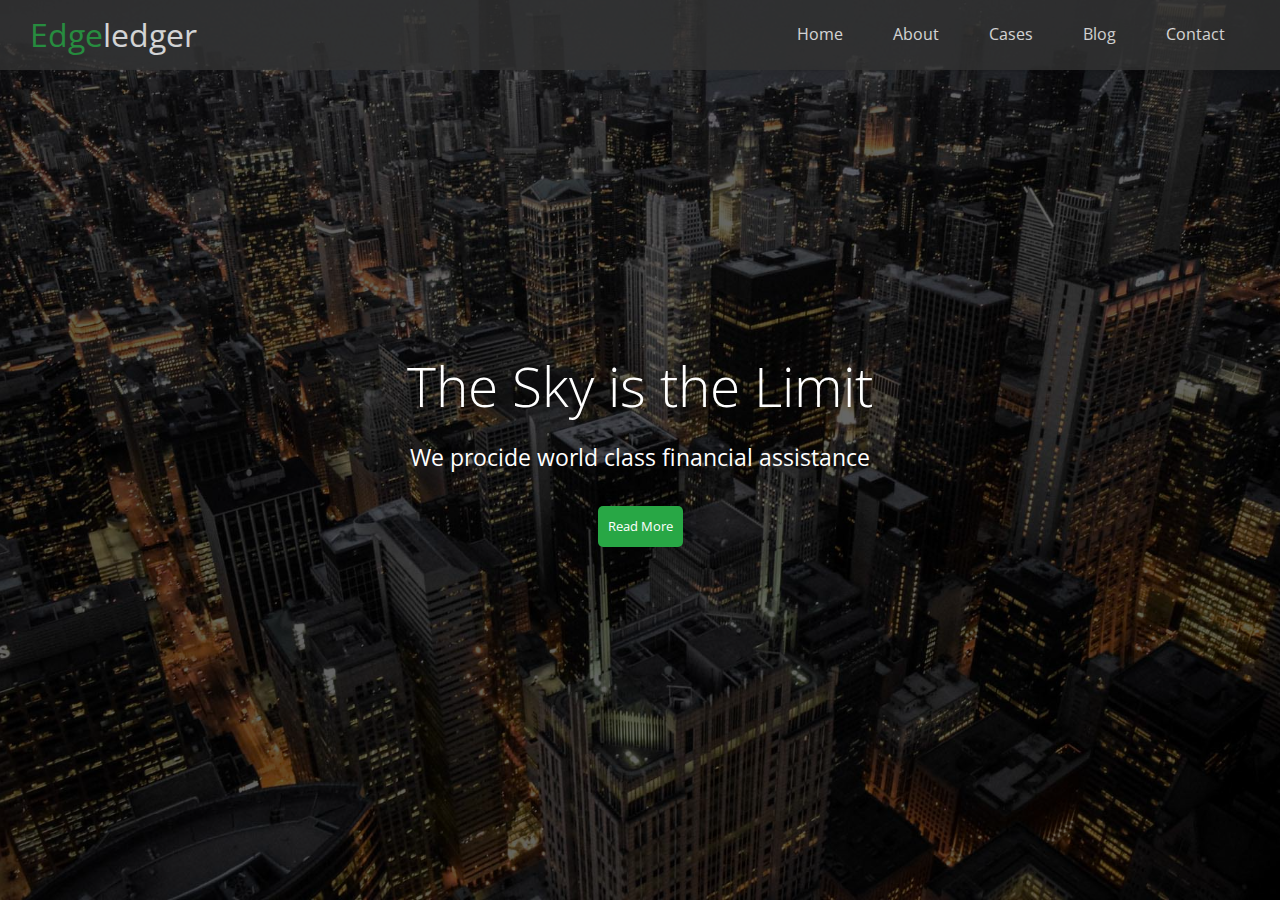
==== index.html @ d52dc219 "home page" ====
<!DOCTYPE html>
<html lang="en">
<head>
    <meta charset="UTF-8">
    <meta http-equiv="X-UA-Compatible" content="IE=edge">
    <meta name="viewport" content="width=device-width, initial-scale=1.0">
    <link rel="stylesheet" href="https://cdnjs.cloudflare.com/ajax/libs/font-awesome/6.1.1/css/all.min.css" integrity="sha512-KfkfwYDsLkIlwQp6LFnl8zNdLGxu9YAA1QvwINks4PhcElQSvqcyVLLD9aMhXd13uQjoXtEKNosOWaZqXgel0g==" 
    crossorigin="anonymous" referrerpolicy="no-referrer" />
    <link rel="stylesheet" href="css/utilities.css">
    <link rel="stylesheet" href="css/style.css">
    <title>Welcom To Edgeledger</title>
</head>
<body id="home">
    <header class="hero">
        <div id="navbar" class="navbar">
            <h1 class="logo">
              <span class="text-primary"><i class="fas fa-book-open"></i> Edge</span>ledger
            </h1>
            <nav>
                <ul>
                    <li><a href="#home">Home</a></li>
                    <li><a href="#about">About</a></li>
                    <li><a href="#cases">Cases</a></li>
                    <li><a href="#blog">Blog</a></li>
                    <li><a href="#contact">Contact</a></li>
                </ul>
            </nav>
        </div>

        <div class="content">
            <h1>The Sky is the Limit</h1>
            <p>We procide world class financial assistance</p>
            <a href="#about" class="btn"> <i class="fas fa-chevron-right"></i> Read More</a>
        </div>
    </header>
    
</body>
</html>
---- css/utilities.css ----
/* Text colors */

.text-primary {
    color: #28a745;
}

.text-secondary {
    color: #0284d0;
}

/* Button */

.btn {
  cursor: pointer;
  display: inline-block;
  pad: 10px 30px;
  color: white;
  background: #28a745;
  border: none;
  border-radius: 5px;
}

.btn:hover {
    opacity: 0.9;
}

.btn-primary {
    background: #28a745;
    color: white;
}

.btn-secondary {
    background: #0284d0;
    color: white;
}

.btn-dark {
    background: #333;
    color: white;
}

.btn-light {
    background: #f4f4f4;
    color: #333;
}
---- css/style.css ----
@import url('https://fonts.googleapis.com/css2?family=Montserrat&family=Open+Sans:wght@300;400&family=Ubuntu:ital,wght@1,300&display=swap');

* {
    box-sizing: border-box;
    margin: 0;
    padding: 0;
}

body {
    font-family: 'Open Sans', sans-serif;
    background: #fff;
    color: #333;
    line-height: 1.6;
}

ul {
    list-style: none;
}

a {
    color: #333;
    text-decoration: none;
}

h1, h1 {
    font-weight: 300;
    line-height: 1.2;
}

p {
    margin: 10px 0;
}

img {
    width: 100%;
}

/* Navbar */

.navbar {
    display: flex;
    align-items: center;
    justify-content: space-between;
    background: #333;
    color: white;
    opacity: 0.8 ;
    width: 100%;
    height: 70px;
    position: fixed ;
    top: 0px;
    padding: 0 30px;

}

.navbar a {
    color: white;
    padding: 10px 20px;
    margin: 0 5px;
}

.navbar a:hover {
    border-bottom: #28a745 2px solid;
}

.navbar ul {
    display: flex;
}

.navbar .logo {
    font-weight: 400;
}

/* Header */

.hero {
    background: url('../img/home/showcase.jpg') no-repeat center center/cover;
    height: 100vh;
    position: relative;
    color: white;
}

.hero .content {
    display: flex;
    flex-direction: column;
    align-items: center;
    justify-content: center;
    text-align: center;
    height: 100%;
    padding: 0 20px;
}

.hero .content h1 {
    font-size: 55px;
}

.hero .content p {
    font-size: 23px;
    max-width: 600px;
    margin: 20px 0 30px ;
} 

.hero .content a {
    font-size: 13px;
    padding: 10px;
}

.hero::before {
    content: '';
    position: absolute;
    top:0;
    left: 0;
    width: 100%;
    height: 100%;
    background: rgba(0,0,0,0.6);
}

.hero * {
    z-index: 10;
}
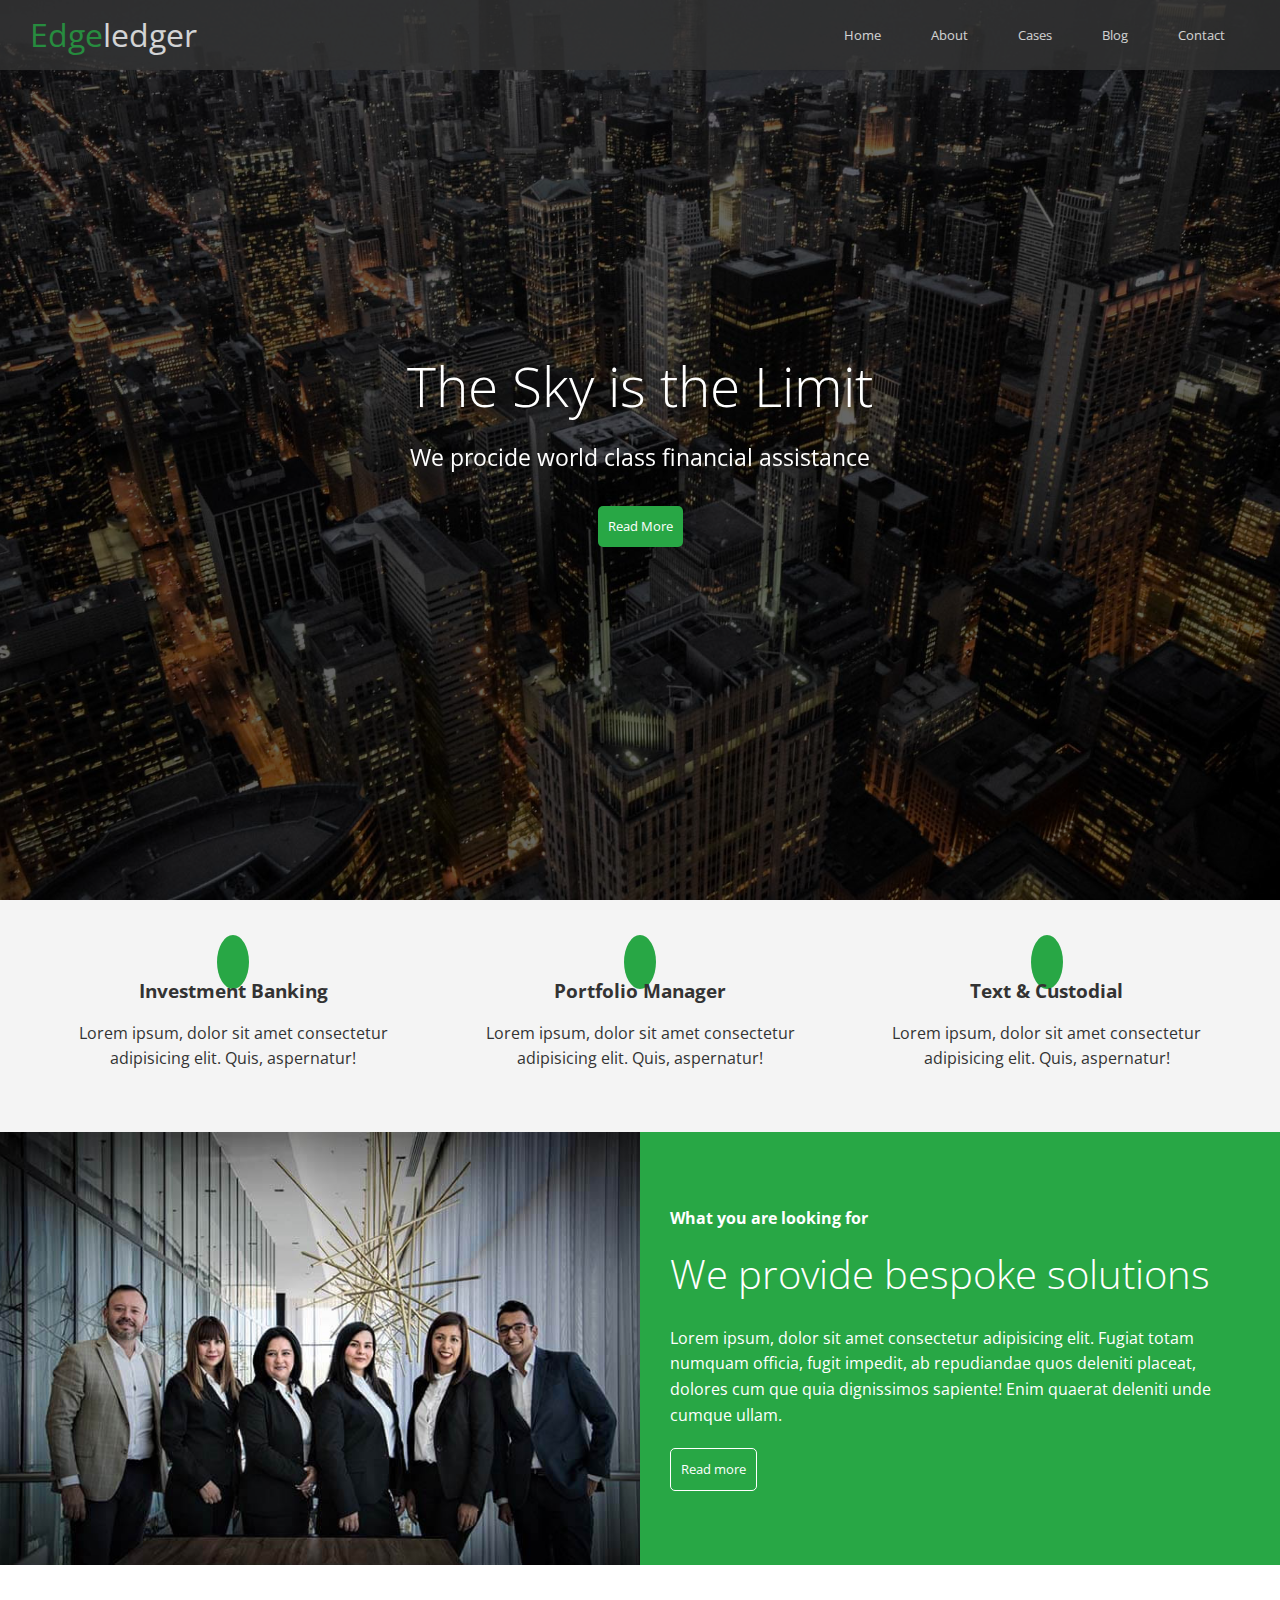
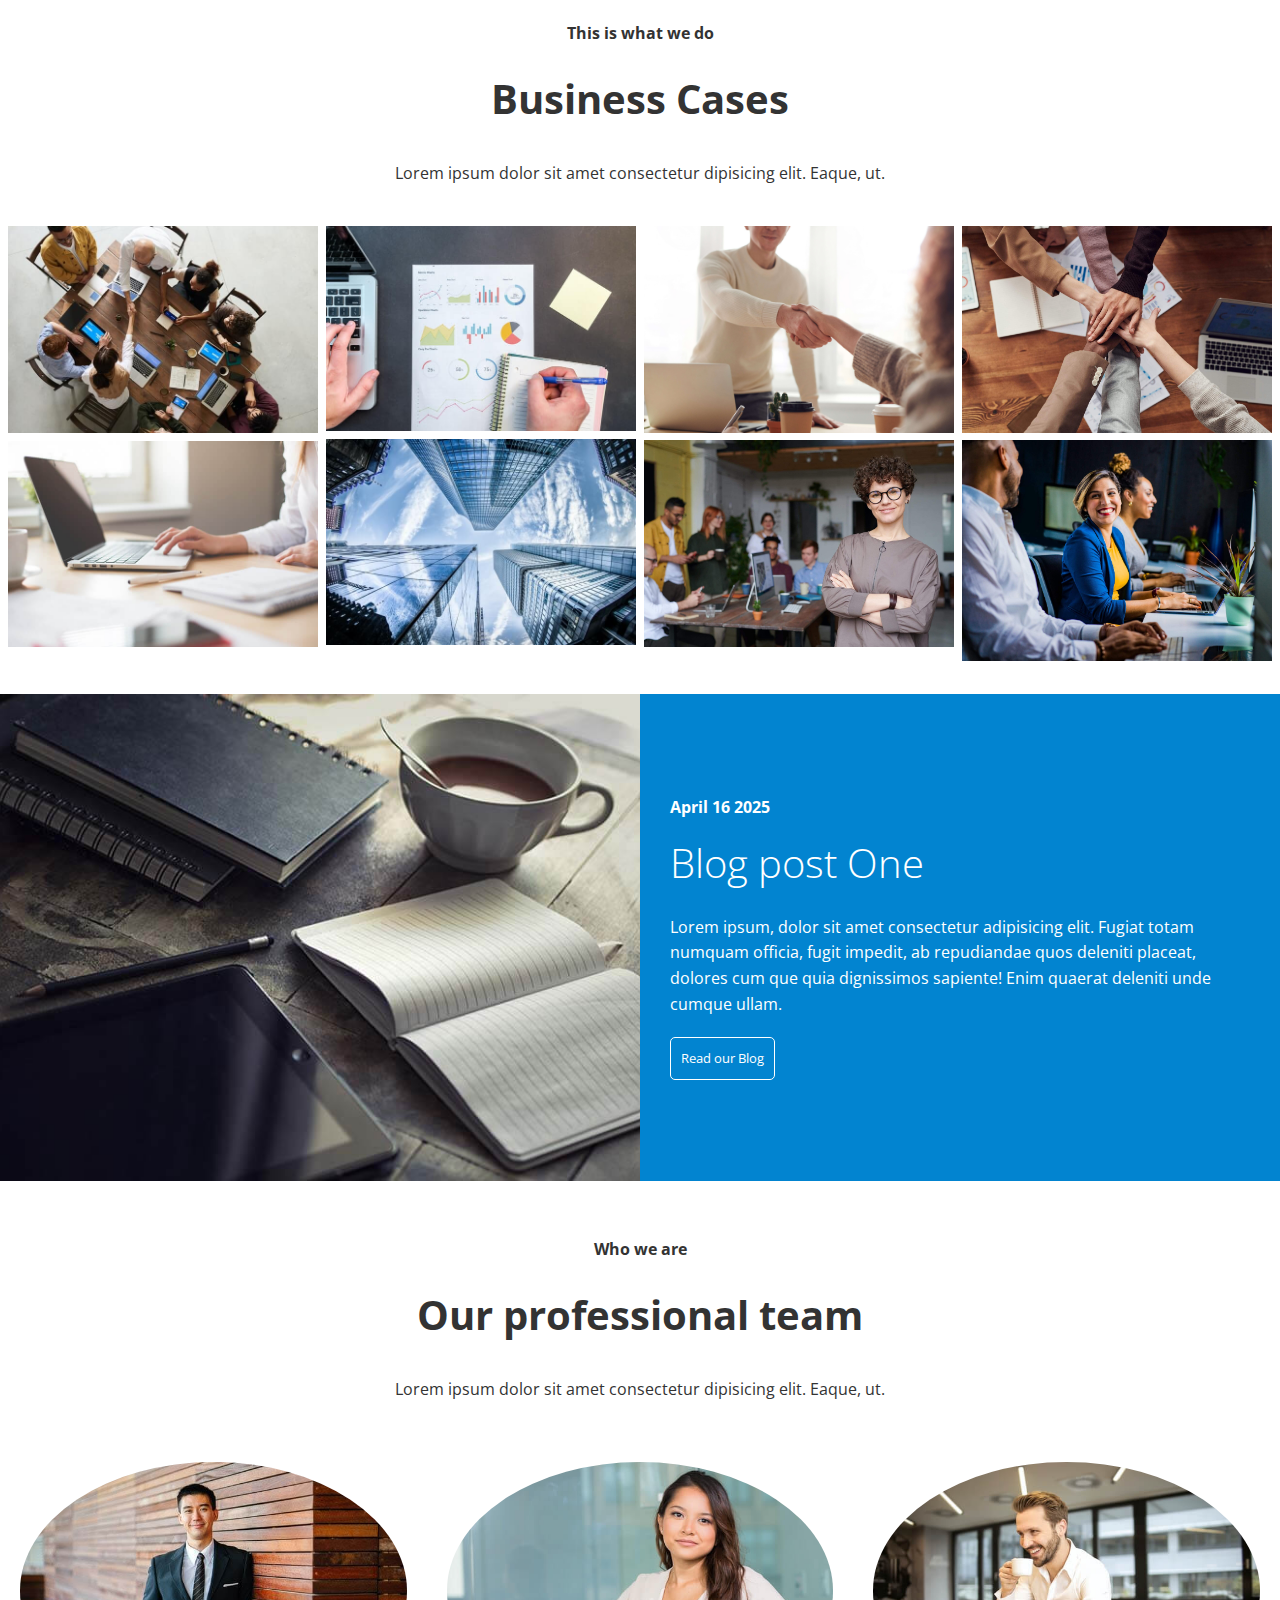
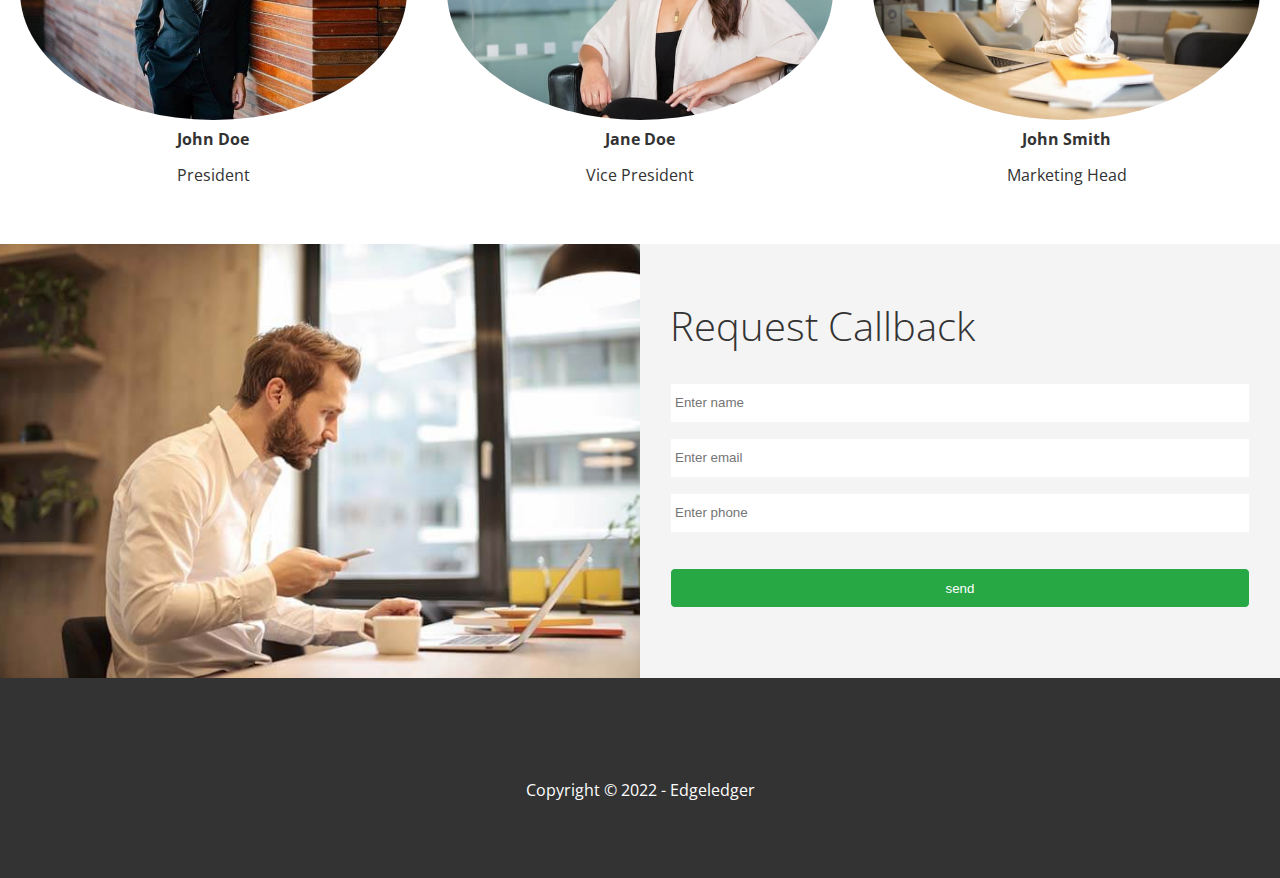
==== commit 7915fffb: "main page completion" ====
--- a/index.html
+++ b/index.html
@@ -34,5 +34,185 @@
         </div>
     </header>
     
+    <main>
+        <!-- About Icons -->
+        <section id="about" class="icons bg-light">
+            <div class="flex-items">
+                <div>
+                   <i class="fas fa-university fa-2x"></i>
+                   <div>
+                       <h3>Investment Banking</h3>
+                       <p>Lorem ipsum, dolor sit amet consectetur 
+                           adipisicing elit. Quis, aspernatur!</p>
+                   </div>
+                </div>
+                <div>
+                    <i class="fas fa-book-reader fa-2x"></i>
+                    <div>
+                        <h3>Portfolio Manager</h3>
+                        <p>Lorem ipsum, dolor sit amet consectetur 
+                            adipisicing elit. Quis, aspernatur!</p>
+                    </div>
+                 </div>
+                 <div>
+                    <i class="fas fa-pencil-alt fa-2x"></i>
+                    <div>
+                        <h3>Text & Custodial</h3>
+                        <p>Lorem ipsum, dolor sit amet consectetur 
+                            adipisicing elit. Quis, aspernatur!</p>
+                    </div>
+                 </div>
+            </div>
+        </section>
+
+        <!-- About:solution -->
+        <section class="solutions flex-columns">
+            <div class="row">
+                <div class="column">
+                    <div class="column-1">
+                        <img src="img/home/people.jpg" alt="">
+                    </div>
+                </div>
+                <div class="column">
+                    <div class="column-2 bg-primary">
+                        <h4>What you are looking for</h4>
+                        <h2>We provide bespoke solutions</h2>
+                        <p>Lorem ipsum, dolor sit amet consectetur adipisicing elit. Fugiat 
+                            totam numquam officia, fugit impedit, ab repudiandae quos deleniti 
+                            placeat, dolores cum
+                            que quia dignissimos sapiente! Enim quaerat deleniti unde cumque 
+                            ullam.
+                        </p>
+                        <a href="" class="btn btn-outline">
+                          <i class="fas fa-chevron"></i>  Read more</a>
+                    </div>
+                </div>
+            </div>
+        </section>
+
+        <!-- Cases -->
+        <sections id="cases" class="cases flex-grid section-padding">
+            <header class="section-header">
+                <h4>This is what we do</h4>
+                <h2>Business Cases</h2>
+                <p>Lorem ipsum dolor sit amet consectetur 
+                    dipisicing elit. Eaque, ut.</p>
+            </header>
+            <div class="row">
+                <div class="column">
+                    <img src="img/cases/cases1.jpg" alt="">
+                    <img src="img/cases/cases2.jpg" alt="">
+                </div>
+                <div class="column">
+                    <img src="img/cases/cases3.jpg" alt="">
+                    <img src="img/cases/cases4.jpg" alt="">
+                </div>
+                <div class="column">
+                    <img src="img/cases/cases5.jpg" alt="">
+                    <img src="img/cases/cases6.jpg" alt="">
+                </div>
+                <div class="column">
+                    <img src="img/cases/cases7.jpg" alt="">
+                    <img src="img/cases/cases8.jpg" alt="">
+                </div>
+            </div>
+        </sections>
+
+        <!-- Blog -->
+        <section id="blog" class="blog flex-columns flex-reverse">
+            <div class="row">
+                <div class="column">
+                    <div class="column-1">
+                        <img src="img/home/blog.jpg" alt="">
+                    </div>
+                </div>
+                <div class="column">
+                    <div class="column-2 bg-secondary">
+                        <h4>April 16 2025</h4>
+                        <h2>Blog post One</h2>
+                        <p>Lorem ipsum, dolor sit amet consectetur adipisicing elit. Fugiat 
+                            totam numquam officia, fugit impedit, ab repudiandae quos deleniti 
+                            placeat, dolores cum
+                            que quia dignissimos sapiente! Enim quaerat deleniti unde cumque 
+                            ullam.
+                        </p>
+                        <a href="" class="btn btn-outline">
+                          <i class="fas fa-chevron"></i>  Read our Blog</a>
+                    </div>
+                </div>
+            </div>
+        </section>
+
+        <!-- Team -->
+        <sections id="team" class="team section-padding">
+            <header class="section-header">
+                <h4>Who we are</h4>
+                <h2>Our professional team</h2>
+                <p>Lorem ipsum dolor sit amet consectetur 
+                    dipisicing elit. Eaque, ut.</p>
+            </header>
+            <div class="flex-items">
+                <div>
+                    <img src="img/team/person1.jpg" alt="">
+                    <h4>John Doe</h4>
+                    <p>President</p>
+                </div>
+                <div>
+                    <img src="img/team/person2.jpg" alt="">
+                    <h4>Jane Doe</h4>
+                    <p>Vice President</p>
+                </div>
+                <div>
+                    <img src="img/team/person3.jpg" alt="">
+                    <h4>John Smith</h4>
+                    <p>Marketing Head</p>
+                </div>
+            </div>
+        </sections>
+
+        <!-- Contact -->
+        <section id="contact" class="contact flex-columns">
+            <div class="row">
+                <div class="column">
+                    <div class="column-1">
+                        <img src="img/home/contact.jpg" alt="">
+                    </div>
+                </div>
+                <div class="column">
+                    <div class="column-2 bg-light">
+                        <h2>Request Callback</h2>
+                        <form action="" class="callback-form">
+                            <div class="form-control">
+                                <label for="name"></label>
+                                <input type="text" name="name" id="name"
+                                placeholder="Enter name">
+                            </div>
+                            <div class="form-control">
+                                <label for="email"></label>
+                                <input type="email" name="email" id="email"
+                                placeholder="Enter email">
+                            </div>
+                            <div class="form-control">
+                                <label for="phone"></label>
+                                <input type="text" name="phone" id="phone"
+                                placeholder="Enter phone">
+                            </div>
+                            <input type="submit" value="send" id="submit" class="btn">
+                        </form>
+                    </div>
+                </div>
+            </div>
+        </section>
+    </main>
+
+    <footer class="footer bg-dark">
+        <div class="social">
+            <a href="#"><i class="fab fa-facebook fa-2x"></i></a>
+            <a href="#"><i class="fab fa-twitter fa-2x"></i></a>
+            <a href="#"><i class="fab fa-youtube fa-2x"></i></a>
+            <a href="#"><i class="fab fa-linkedin fa-2x"></i></a>
+        </div>
+        <p>Copyright &copy; 2022 - Edgeledger </p>
+    </footer>
 </body>
 </html>--- a/css/utilities.css
+++ b/css/utilities.css
@@ -24,22 +24,131 @@
     opacity: 0.9;
 }
 
-.btn-primary {
+.btn-primary, .bg-primary {
     background: #28a745;
     color: white;
 }
 
-.btn-secondary {
+.btn-secondary, .bg-secondary {
     background: #0284d0;
     color: white;
 }
 
-.btn-dark {
+.btn-dark, .bg-dark {
     background: #333;
     color: white;
 }
 
-.btn-light {
+.btn-light, .bg-light {
     background: #f4f4f4;
     color: #333;
+}
+
+
+.btn-outline {
+    background: transparent;
+    border: 1px solid #fff;
+}
+
+
+/* Flex items */
+.flex-items {
+    display: flex;
+    text-align: center;
+    justify-content: center;
+    text-align: center;
+    height: 100%;
+
+}
+
+.flex-items > div {
+    padding: 20px;
+}
+
+/* Flex columns */
+
+
+#blog .flex-columns .flex-reverse .row {
+    flex-direction: row-reverse;
+}
+
+.flex-columns .row {
+    display: flex;
+    flex-direction: row;
+    flex-wrap: wrap;
+    width: 100%;
+
+}
+
+.flex-columns .column {
+ display: flex;
+ flex-direction: column;
+ flex-basis: 100%;
+ flex: 1;
+}
+
+.flex-columns .column .column-1,
+.flex-columns .column .column-2
+ {
+ height: 100%;
+}
+
+.flex-columns img {
+    width: 100%;
+    height: 100%;
+    object-fit: cover;
+}
+
+.flex-columns .column .column-2 {
+    display: flex;
+    flex-direction: column;
+    align-items: flex-start;
+    justify-content: center;
+    padding: 30px;
+}
+
+.flex-columns h2 {
+    font-size: 40px;
+    font-weight: 100;
+}
+
+.flex-columns h4 {
+   margin-bottom: 10px; 
+}
+
+.flex-columns p {
+    margin: 20px 0 ;
+}
+
+/* Section Header */
+.section-header {
+    padding: 30px;
+    display: flex;
+    flex-direction: column;
+    align-items: center;
+    justify-content: center;
+    text-align: center;
+}
+
+.section-header h2 {
+    font-size: 40px;
+    margin: 20px 0;
+}
+
+.section-padding {
+    padding: 20px 20px 40px;
+}
+
+/* Flex Grid */
+
+.flex-grid .row {
+    display: flex;
+    flex-wrap: wrap;
+    padding: 0 4px;
+}
+
+.flex-grid .column {
+    flex: 25%;
+    max-width: 25%;
+    padding: 0 4px;
 }--- a/css/style.css
+++ b/css/style.css
@@ -20,6 +20,8 @@
 a {
     color: #333;
     text-decoration: none;
+    font-size: 13px;
+    padding: 10px;
 }
 
 h1, h1 {
@@ -116,4 +118,118 @@
 
 .hero * {
     z-index: 10;
+}
+
+/* Icons */
+
+.icons {
+    padding: 30px;
+}
+
+.icons h3 {
+    font-weight: bold;
+    margin-bottom: 15px;
+}
+
+.icons i {
+    background-color: #28a745;
+    color: white;
+    padding: 1rem;
+    border-radius: 50%;
+    margin-bottom: 15px;
+}
+
+.cases img:hover {
+    opacity: 0.7;
+}
+
+.team img {
+    border-radius: 50%;
+}
+
+/* Callback form  */
+
+.callback-form {
+    width: 100%;
+    padding: 20px 0;
+}
+
+.callback-form label {
+    display: block;
+   margin-bottom: 5px;
+}
+
+.callback-form .form-control {
+    margin-bottom: 15px;
+}
+
+.callback-form input {
+    width: 100%;
+    padding: 4px;
+    height: 40px;
+    border: #f5f5f5 1px solid;
+}
+
+.callback-form input:focus {
+    outline-color: #28a745;
+}
+
+.callback-form .btn {
+    padding: 12px 0;
+    margin-top: 20px;
+}
+
+
+/* footer */
+
+.footer {
+    display: flex;
+    flex-direction: column;
+    align-items: center;
+    justify-content: center;
+    text-align: center;
+    height: 200px;
+}
+
+
+.footer a {
+    color: white;
+}
+
+.footer a:hover {
+    color: #28a745
+}
+
+.footer .social >* {
+    margin-right: 30px;
+}
+
+/* Mobile */
+
+@media (max-width: 768px) {
+    .navbar {
+        flex-direction: column;
+        justify-items: center;
+        height: 120px;
+        padding: 20px;
+    }
+
+    .navbar a {
+        padding: 10px 10px;
+        margin: 0 3px;
+    }
+
+    .flex-items {
+        flex-direction: column;
+    }
+
+    .flex-columns .column, .flex-grid .column {
+      flex: 100%;
+      max-width: 100%;
+    }
+     
+    .team img {
+        width: 70%;
+    }
+    
 }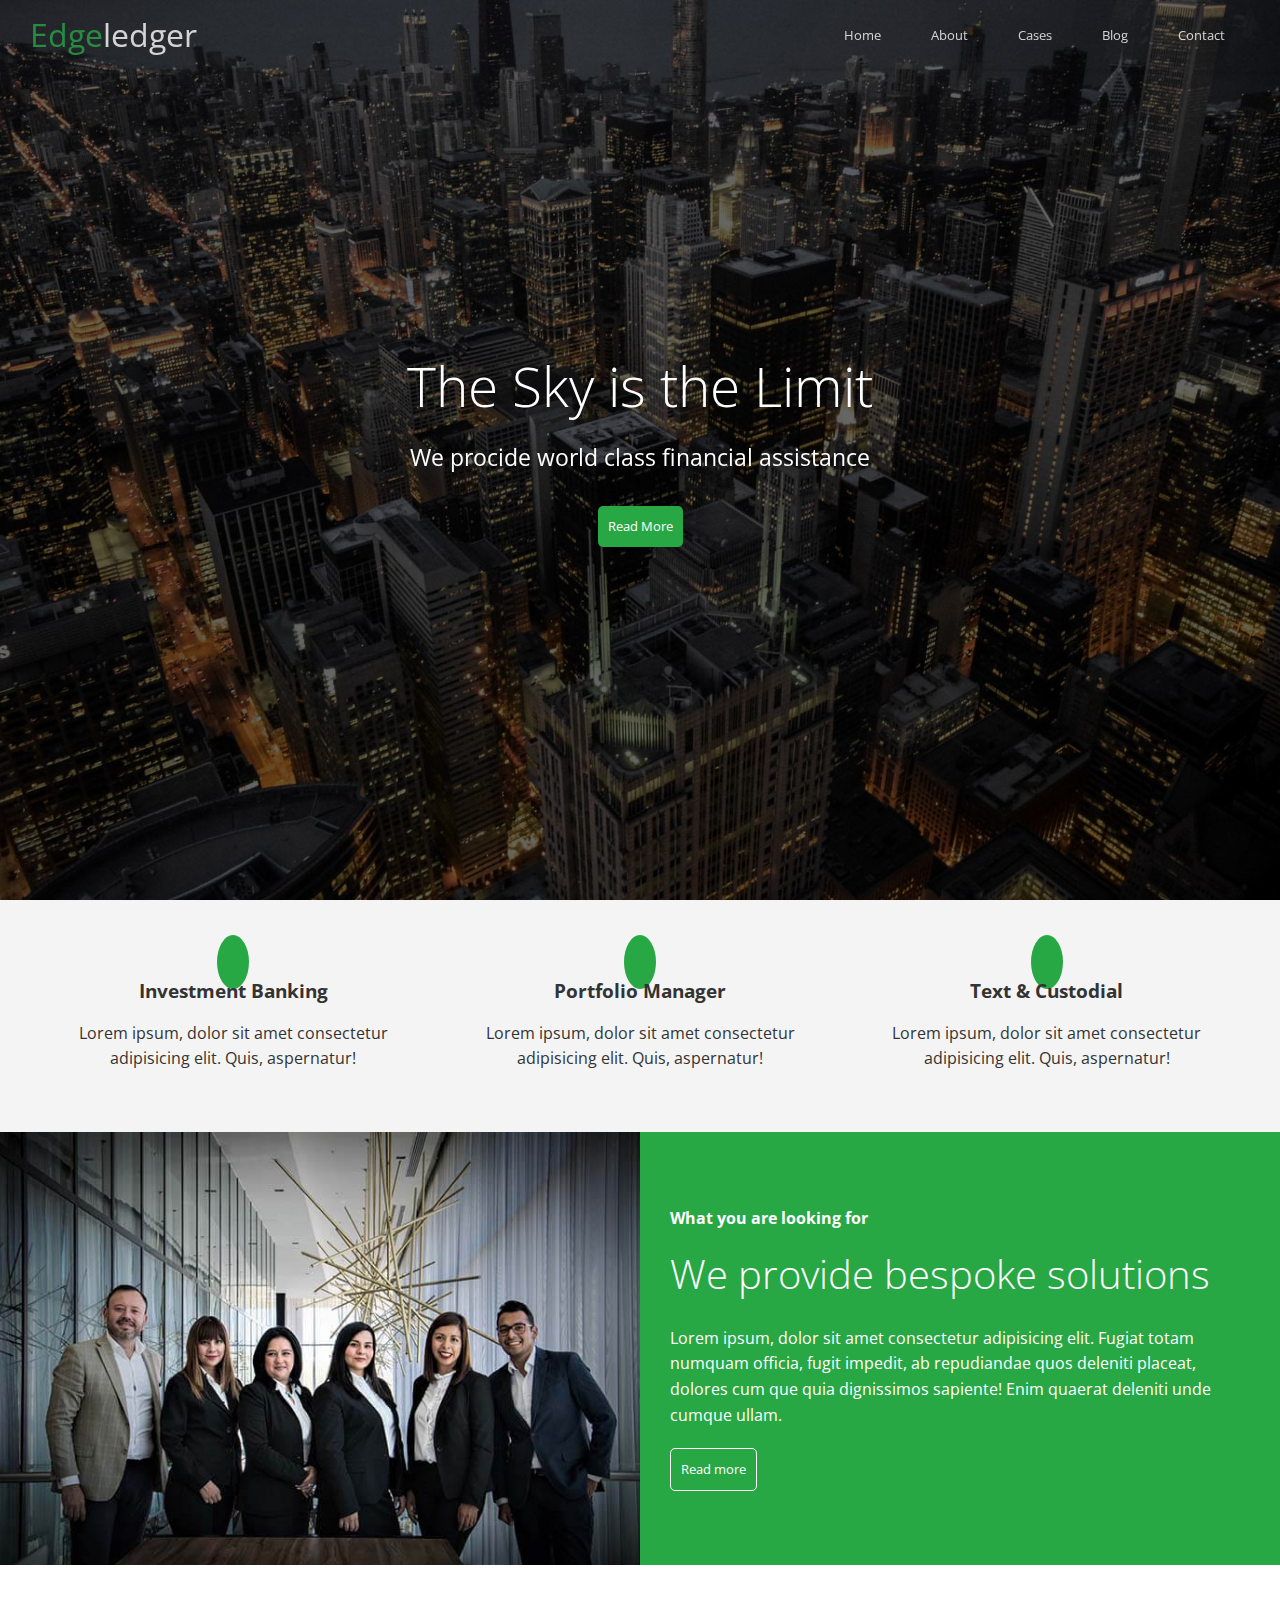
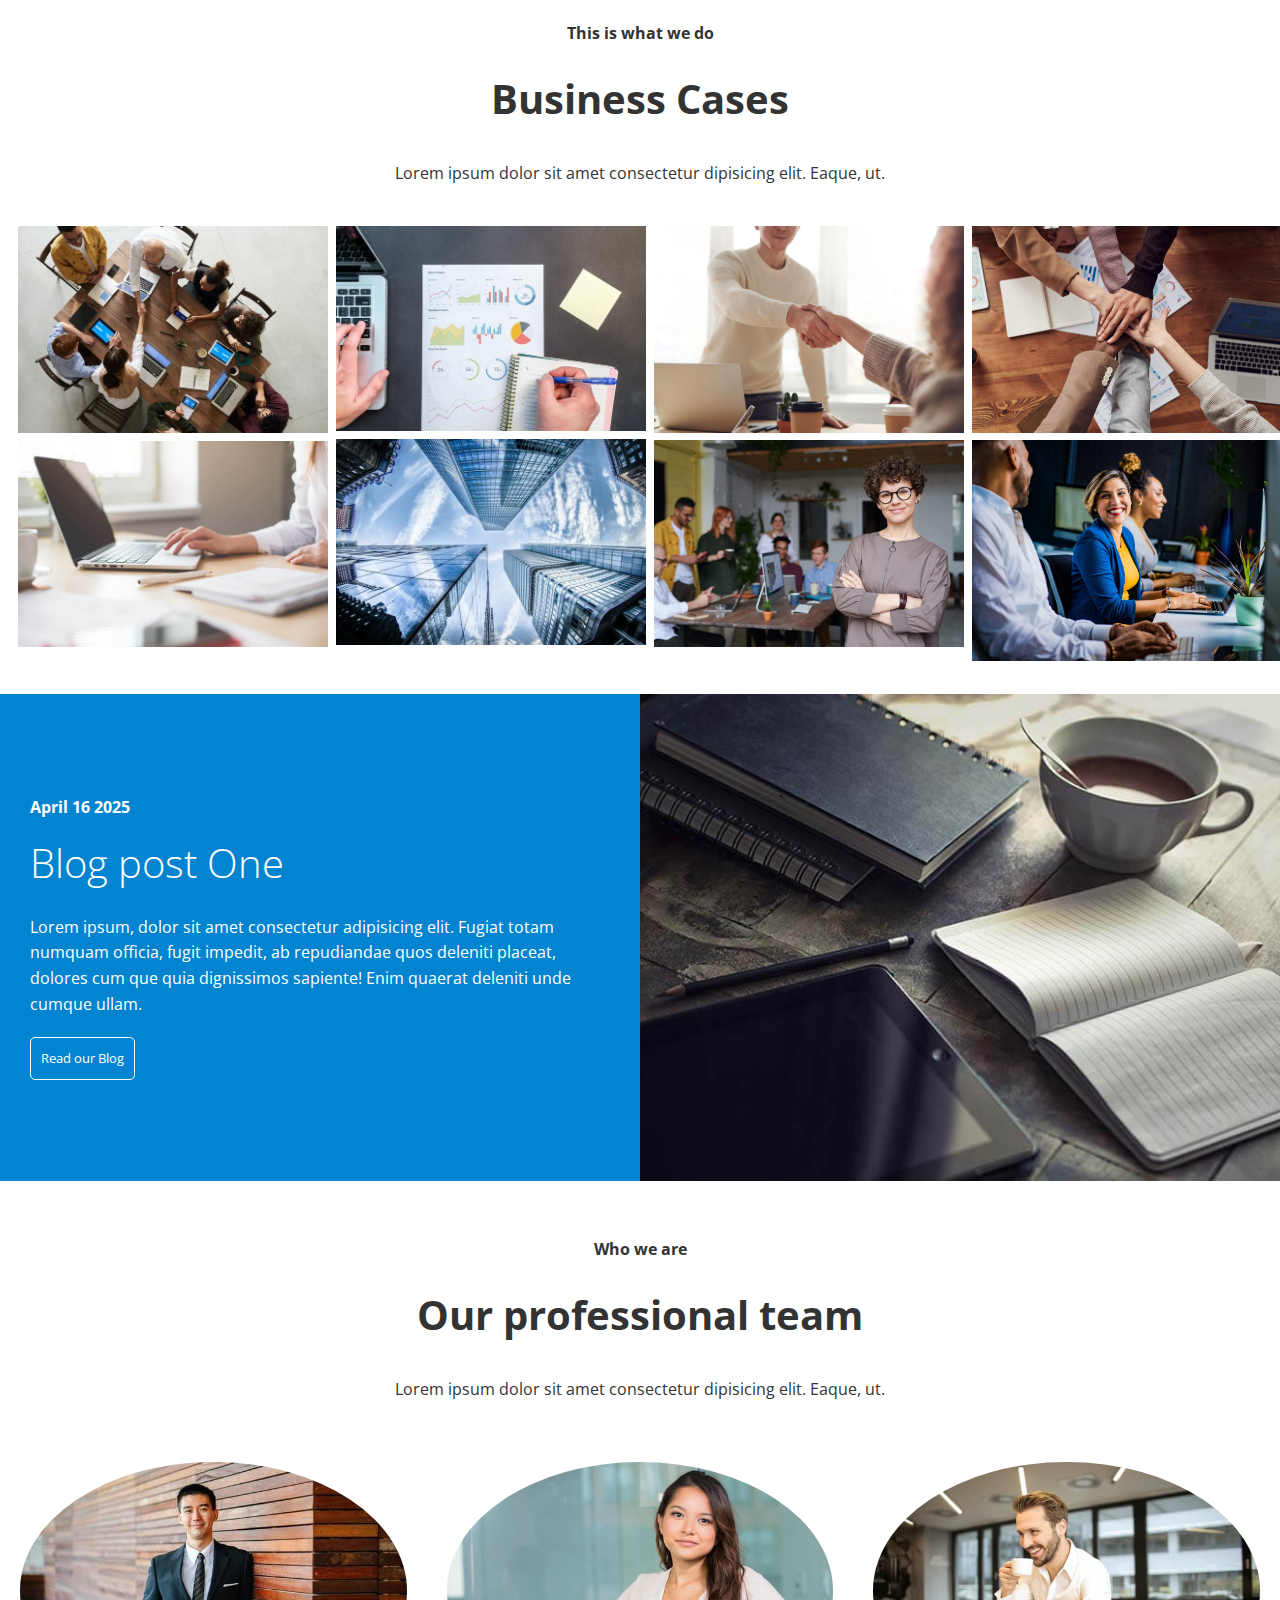
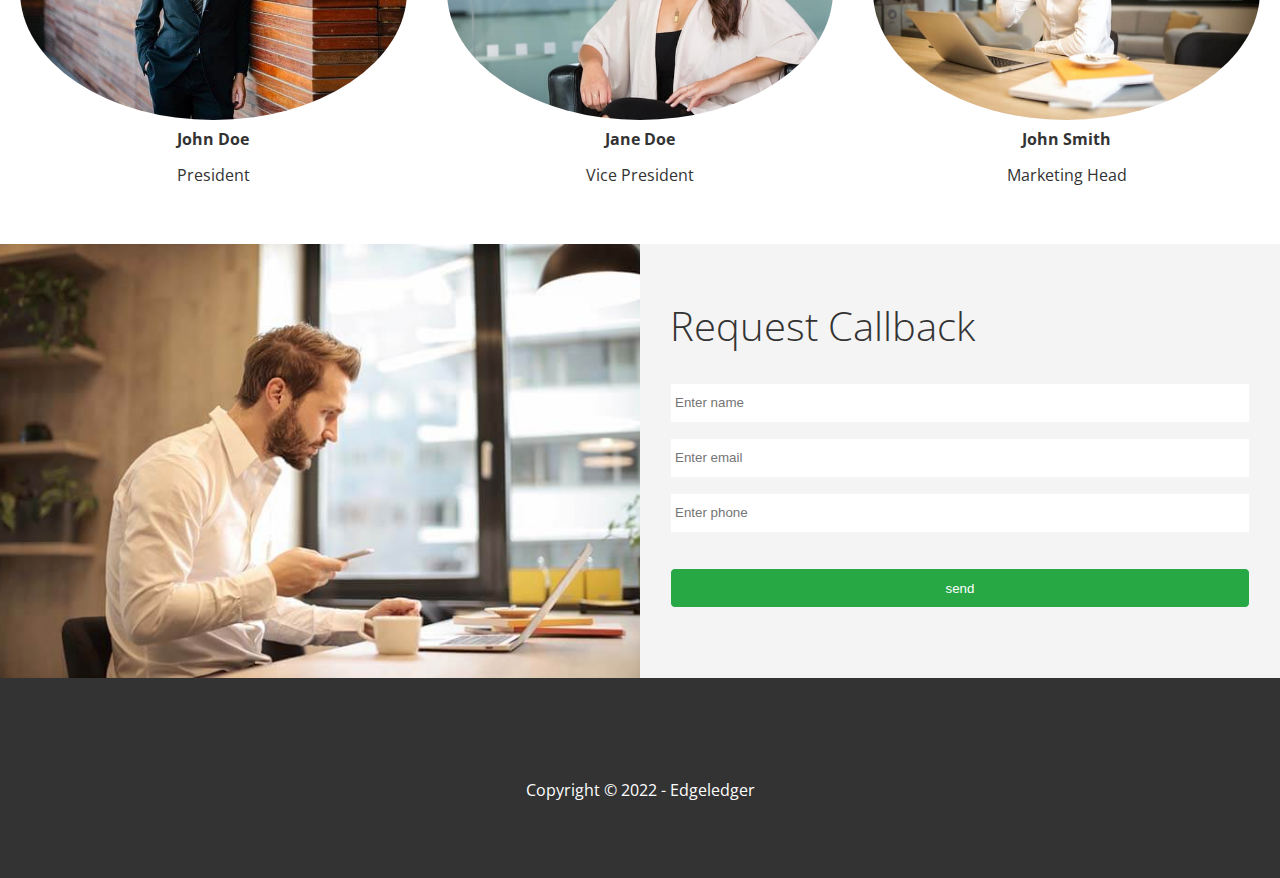
==== commit b2364e81: "Edgeledger fin" ====
--- a/index.html
+++ b/index.html
@@ -1,20 +1,25 @@
 <!DOCTYPE html>
 <html lang="en">
+
 <head>
     <meta charset="UTF-8">
     <meta http-equiv="X-UA-Compatible" content="IE=edge">
     <meta name="viewport" content="width=device-width, initial-scale=1.0">
-    <link rel="stylesheet" href="https://cdnjs.cloudflare.com/ajax/libs/font-awesome/6.1.1/css/all.min.css" integrity="sha512-KfkfwYDsLkIlwQp6LFnl8zNdLGxu9YAA1QvwINks4PhcElQSvqcyVLLD9aMhXd13uQjoXtEKNosOWaZqXgel0g==" 
-    crossorigin="anonymous" referrerpolicy="no-referrer" />
+    <link rel="shortcut icon" type="image/x-icon" href="/favicon.ico" />
+    <link rel="stylesheet" href="https://cdnjs.cloudflare.com/ajax/libs/font-awesome/6.1.1/css/all.min.css"
+        integrity="sha512-KfkfwYDsLkIlwQp6LFnl8zNdLGxu9YAA1QvwINks4PhcElQSvqcyVLLD9aMhXd13uQjoXtEKNosOWaZqXgel0g=="
+        crossorigin="anonymous" referrerpolicy="no-referrer" />
+    <link rel="stylesheet" href="css/lightbox.min.css">
     <link rel="stylesheet" href="css/utilities.css">
     <link rel="stylesheet" href="css/style.css">
     <title>Welcom To Edgeledger</title>
 </head>
+
 <body id="home">
     <header class="hero">
-        <div id="navbar" class="navbar">
+        <div id="navbar" class="navbar top">
             <h1 class="logo">
-              <span class="text-primary"><i class="fas fa-book-open"></i> Edge</span>ledger
+                <span class="text-primary"><i class="fas fa-book-open"></i> Edge</span>ledger
             </h1>
             <nav>
                 <ul>
@@ -33,35 +38,35 @@
             <a href="#about" class="btn"> <i class="fas fa-chevron-right"></i> Read More</a>
         </div>
     </header>
-    
+
     <main>
         <!-- About Icons -->
         <section id="about" class="icons bg-light">
             <div class="flex-items">
                 <div>
-                   <i class="fas fa-university fa-2x"></i>
-                   <div>
-                       <h3>Investment Banking</h3>
-                       <p>Lorem ipsum, dolor sit amet consectetur 
-                           adipisicing elit. Quis, aspernatur!</p>
-                   </div>
+                    <i class="fas fa-university fa-2x"></i>
+                    <div>
+                        <h3>Investment Banking</h3>
+                        <p>Lorem ipsum, dolor sit amet consectetur
+                            adipisicing elit. Quis, aspernatur!</p>
+                    </div>
                 </div>
                 <div>
                     <i class="fas fa-book-reader fa-2x"></i>
                     <div>
                         <h3>Portfolio Manager</h3>
-                        <p>Lorem ipsum, dolor sit amet consectetur 
+                        <p>Lorem ipsum, dolor sit amet consectetur
                             adipisicing elit. Quis, aspernatur!</p>
                     </div>
-                 </div>
-                 <div>
+                </div>
+                <div>
                     <i class="fas fa-pencil-alt fa-2x"></i>
                     <div>
                         <h3>Text & Custodial</h3>
-                        <p>Lorem ipsum, dolor sit amet consectetur 
+                        <p>Lorem ipsum, dolor sit amet consectetur
                             adipisicing elit. Quis, aspernatur!</p>
                     </div>
-                 </div>
+                </div>
             </div>
         </section>
 
@@ -77,14 +82,14 @@
                     <div class="column-2 bg-primary">
                         <h4>What you are looking for</h4>
                         <h2>We provide bespoke solutions</h2>
-                        <p>Lorem ipsum, dolor sit amet consectetur adipisicing elit. Fugiat 
-                            totam numquam officia, fugit impedit, ab repudiandae quos deleniti 
+                        <p>Lorem ipsum, dolor sit amet consectetur adipisicing elit. Fugiat
+                            totam numquam officia, fugit impedit, ab repudiandae quos deleniti
                             placeat, dolores cum
-                            que quia dignissimos sapiente! Enim quaerat deleniti unde cumque 
+                            que quia dignissimos sapiente! Enim quaerat deleniti unde cumque
                             ullam.
                         </p>
                         <a href="" class="btn btn-outline">
-                          <i class="fas fa-chevron"></i>  Read more</a>
+                            <i class="fas fa-chevron"></i> Read more</a>
                     </div>
                 </div>
             </div>
@@ -95,25 +100,55 @@
             <header class="section-header">
                 <h4>This is what we do</h4>
                 <h2>Business Cases</h2>
-                <p>Lorem ipsum dolor sit amet consectetur 
+                <p>Lorem ipsum dolor sit amet consectetur
                     dipisicing elit. Eaque, ut.</p>
             </header>
             <div class="row">
                 <div class="column">
-                    <img src="img/cases/cases1.jpg" alt="">
-                    <img src="img/cases/cases2.jpg" alt="">
-                </div>
-                <div class="column">
-                    <img src="img/cases/cases3.jpg" alt="">
-                    <img src="img/cases/cases4.jpg" alt="">
-                </div>
-                <div class="column">
-                    <img src="img/cases/cases5.jpg" alt="">
-                    <img src="img/cases/cases6.jpg" alt="">
-                </div>
-                <div class="column">
-                    <img src="img/cases/cases7.jpg" alt="">
-                    <img src="img/cases/cases8.jpg" alt="">
+                    <a href="img/cases/cases1.jpg" data-lightbox="cases" data-title="Lorem ipsum dolor sit amet consectetur
+                    dipisicing elit. Eaque, ut.">
+                        <img src="img/cases/cases1.jpg" alt="">
+                    </a>
+                    <a href="img/cases/cases2.jpg" data-lightbox="cases" data-title="Lorem ipsum dolor sit amet consectetur
+                    dipisicing elit. Eaque, ut.">
+                        <img src="img/cases/cases2.jpg" alt="">
+                    </a>
+                </div>
+                <div class="column">
+                    </a>
+                    <a href="img/cases/cases3.jpg" data-lightbox="cases" data-title="Lorem ipsum dolor sit amet consectetur
+                dipisicing elit. Eaque, ut.">
+                        <img src="img/cases/cases3.jpg" alt="">
+                    </a>
+                    </a>
+                    <a href="img/cases/cases4.jpg" data-lightbox="cases" data-title="Lorem ipsum dolor sit amet consectetur
+                dipisicing elit. Eaque, ut.">
+                        <img src="img/cases/cases4.jpg" alt="">
+                    </a>
+                </div>
+                <div class="column">
+                    </a>
+                    <a href="img/cases/cases5.jpg" data-lightbox="cases" data-title="Lorem ipsum dolor sit amet consectetur
+                dipisicing elit. Eaque, ut.">
+                        <img src="img/cases/cases5.jpg" alt="">
+                    </a>
+                    </a>
+                    <a href="img/cases/cases6.jpg" data-lightbox="cases" data-title="Lorem ipsum dolor sit amet consectetur
+                dipisicing elit. Eaque, ut.">
+                        <img src="img/cases/cases6.jpg" alt="">
+                    </a>
+                </div>
+                <div class="column">
+                    </a>
+                    <a href="img/cases/cases7.jpg" data-lightbox="cases" data-title="Lorem ipsum dolor sit amet consectetur
+                dipisicing elit. Eaque, ut.">
+                        <img src="img/cases/cases7.jpg" alt="">
+                    </a>
+                    </a>
+                    <a href="img/cases/cases8.jpg" data-lightbox="cases" data-title="Lorem ipsum dolor sit amet consectetur
+                dipisicing elit. Eaque, ut.">
+                        <img src="img/cases/cases8.jpg" alt="">
+                    </a>
                 </div>
             </div>
         </sections>
@@ -130,14 +165,14 @@
                     <div class="column-2 bg-secondary">
                         <h4>April 16 2025</h4>
                         <h2>Blog post One</h2>
-                        <p>Lorem ipsum, dolor sit amet consectetur adipisicing elit. Fugiat 
-                            totam numquam officia, fugit impedit, ab repudiandae quos deleniti 
+                        <p>Lorem ipsum, dolor sit amet consectetur adipisicing elit. Fugiat
+                            totam numquam officia, fugit impedit, ab repudiandae quos deleniti
                             placeat, dolores cum
-                            que quia dignissimos sapiente! Enim quaerat deleniti unde cumque 
+                            que quia dignissimos sapiente! Enim quaerat deleniti unde cumque
                             ullam.
                         </p>
-                        <a href="" class="btn btn-outline">
-                          <i class="fas fa-chevron"></i>  Read our Blog</a>
+                        <a href="blog.html" class="btn btn-outline">
+                            <i class="fas fa-chevron"></i> Read our Blog</a>
                     </div>
                 </div>
             </div>
@@ -148,7 +183,7 @@
             <header class="section-header">
                 <h4>Who we are</h4>
                 <h2>Our professional team</h2>
-                <p>Lorem ipsum dolor sit amet consectetur 
+                <p>Lorem ipsum dolor sit amet consectetur
                     dipisicing elit. Eaque, ut.</p>
             </header>
             <div class="flex-items">
@@ -184,18 +219,15 @@
                         <form action="" class="callback-form">
                             <div class="form-control">
                                 <label for="name"></label>
-                                <input type="text" name="name" id="name"
-                                placeholder="Enter name">
+                                <input type="text" name="name" id="name" placeholder="Enter name">
                             </div>
                             <div class="form-control">
                                 <label for="email"></label>
-                                <input type="email" name="email" id="email"
-                                placeholder="Enter email">
+                                <input type="email" name="email" id="email" placeholder="Enter email">
                             </div>
                             <div class="form-control">
                                 <label for="phone"></label>
-                                <input type="text" name="phone" id="phone"
-                                placeholder="Enter phone">
+                                <input type="text" name="phone" id="phone" placeholder="Enter phone">
                             </div>
                             <input type="submit" value="send" id="submit" class="btn">
                         </form>
@@ -214,5 +246,50 @@
         </div>
         <p>Copyright &copy; 2022 - Edgeledger </p>
     </footer>
+    <script src="https://code.jquery.com/jquery-3.6.0.min.js"
+        integrity="sha256-/xUj+3OJU5yExlq6GSYGSHk7tPXikynS7ogEvDej/m4=" crossorigin="anonymous"></script>
+
+    <script src="js/lightbox.min.js"></script>
+    <script>
+        const navbar = document.getElementById('navbar');
+
+        let scrolled = false;
+
+        window.onscroll = function () {
+            if (window.pageYOffset > 100) {
+                navbar.classList.remove('top');
+                if (!scrolled) {
+                    navbar.style.transform = 'translateY(-70px)'
+                }
+                setTimeout(function () {
+                    navbar.style.transform = 'translateY(0)';
+                    scrolled = true;
+                }, 200);
+
+            } else {
+                navbar.classList.add('top');
+                scrolled = false;
+            }
+
+        }
+
+        // Smooth Scrolling
+
+        $('#navbar a, .btn').on('click', function (e) {
+            if (this.hash !== '') {
+                e.preventDefault();
+
+                const hash = this.hash;
+
+                $('html, body').animate(
+                    {
+                        scrollTop: $(hash).offset().top - 100,
+                    },
+                    800
+                );
+            }
+        });
+    </script>
 </body>
+
 </html>--- a/css/utilities.css
+++ b/css/utilities.css
@@ -68,7 +68,7 @@
 /* Flex columns */
 
 
-#blog .flex-columns .flex-reverse .row {
+.flex-columns.flex-reverse .row{
     flex-direction: row-reverse;
 }
 
--- a/css/style.css
+++ b/css/style.css
@@ -51,7 +51,11 @@
     position: fixed ;
     top: 0px;
     padding: 0 30px;
-
+    transition: 0.5s ;
+}
+
+.navbar.top {
+   background: transparent; 
 }
 
 .navbar a {
@@ -120,6 +124,11 @@
     z-index: 10;
 }
 
+.hero.blog {
+    background: url('../img/home/blog.jpg') no-repeat center center/cover;
+    height: 30vh;
+}
+
 /* Icons */
 
 .icons {
@@ -179,6 +188,29 @@
     margin-top: 20px;
 }
 
+/* Post */
+.post {
+    padding: 50px 30px;
+
+}
+
+.post h2 {
+  font-size: 40px;
+  margin-bottom: 20px;
+  padding-bottom: 10px ;
+  border-bottom: #ccc solid 1px;
+}
+
+.post .meta {
+    margin-bottom: 30px;
+}
+
+.post img {
+   width: 300px; 
+   border-radius: 50%;
+   display: block;
+   margin: 0 auto 30px;
+}
 
 /* footer */
 
